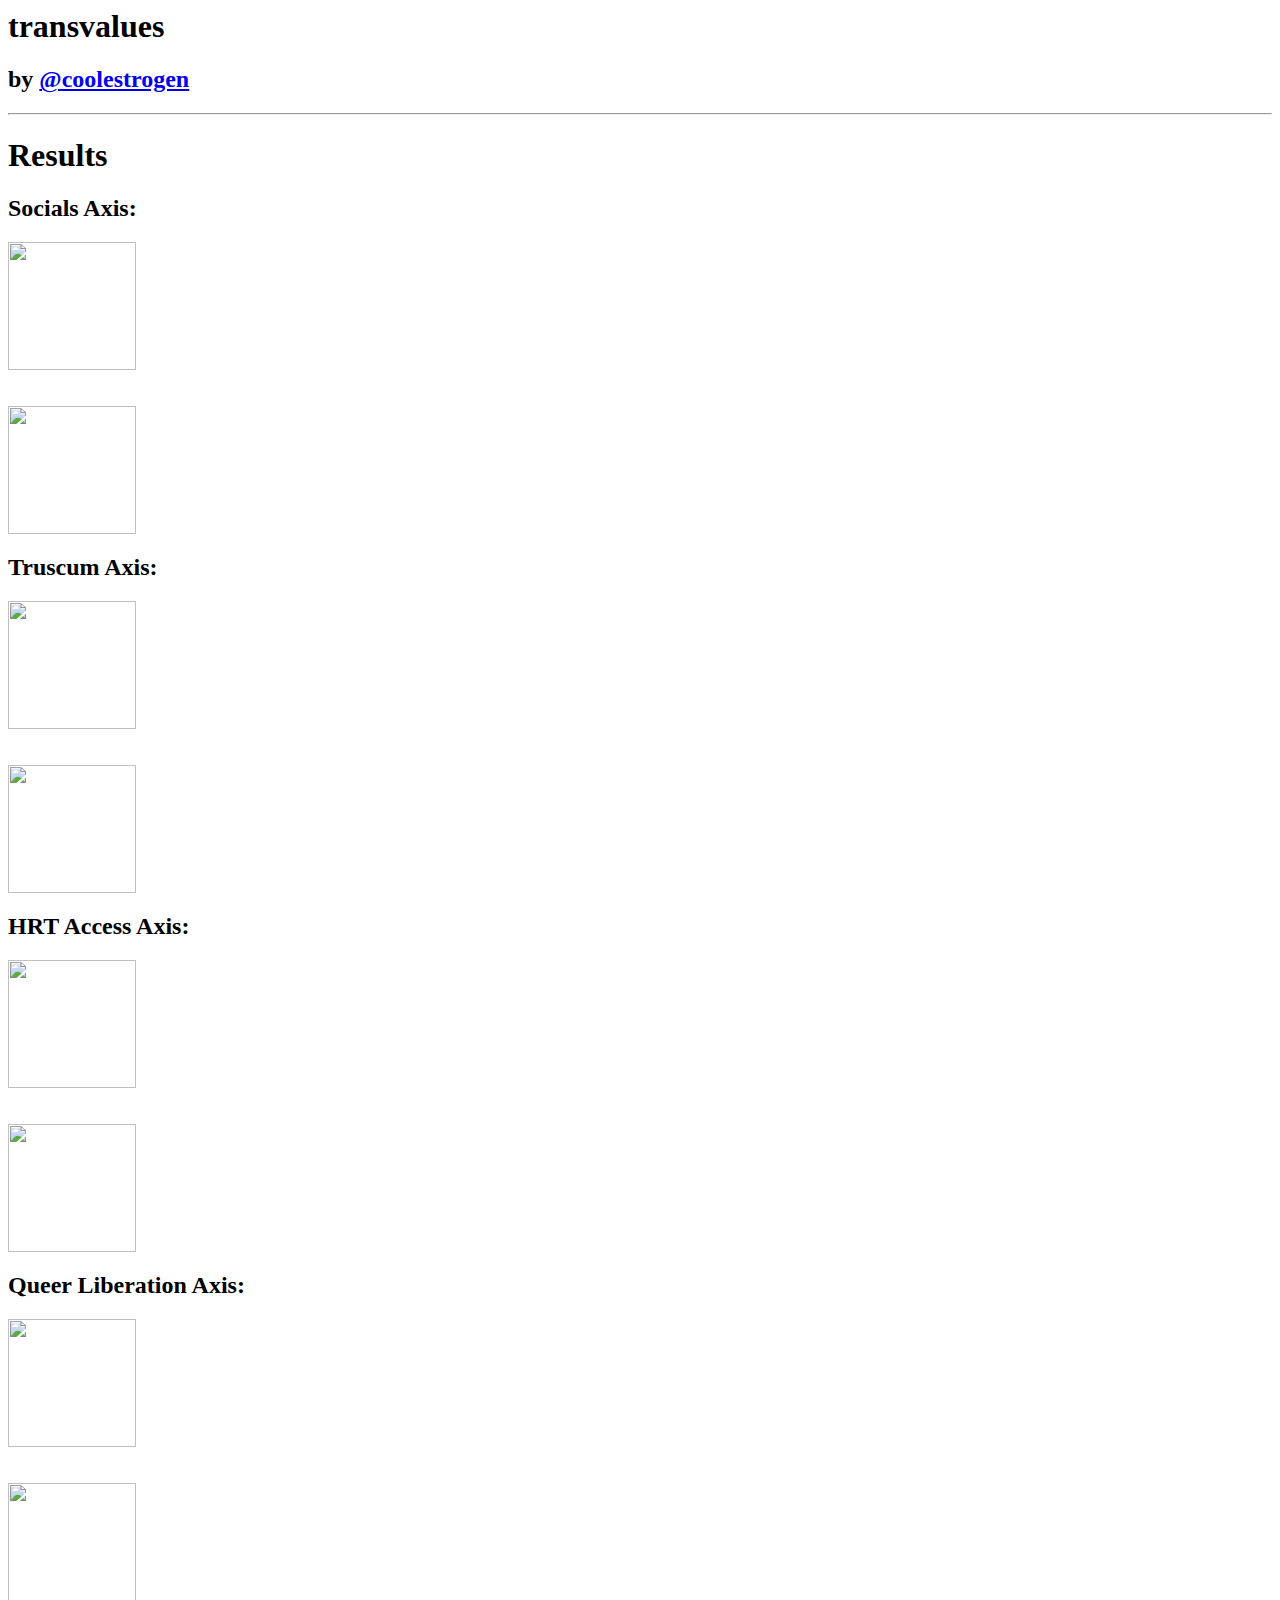
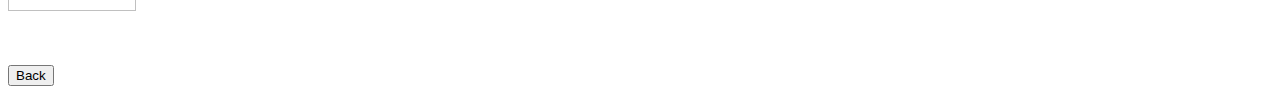
==== results.html @ ef5a30a3 "changed agree weight" ====
<head>
<link href="https://fonts.googleapis.com/css?family=Montserrat:300,400,700|Roboto:400,700" rel="stylesheet">
<link href='style.css' rel='stylesheet' type='text/css'>
<title>transvalues Results</title>
<link rel="icon" type="x-icon" href="icon.png">
<link rel="shortcut icon" type="x-icon" href="icon.png">
<meta charset="utf-8">

</head>
<script type="application/javascript"
        src="ideologies.js">
</script>

<body>
<h1>transvalues</h1>
<h2 id="twitplug">by <a id="twitplug" href="https://twitter.com/coolestrogen">@coolestrogen</a></h2>
<hr>

<h1>Results</h1>

<h2>Socials Axis: <span class="weight-300" id="socials-label"></span></h2>
<div class="axis">
    <img id="img-equality" src="value_images/twitter.png" height="128pt"/>
    <div class="bar equality" id="bar-equality"><div class="text-wrapper" id="equality"></div></div>
    <div class="bar wealth" id="bar-wealth"><div class="text-wrapper" id="wealth"></div></div>
    <img id="img-wealth" src="value_images/4chan.png" height="128pt"/>
</div>
<h2>Truscum Axis: <span class="weight-300" id="truscum-label"></span></h2>
<div class="axis">
    <img id="img-might" src="value_images/truscum.png" height="128pt"/>
    <div class="bar might" id="bar-might"><div class="text-wrapper" id="might"></div></div>
    <div class="bar peace" id="bar-peace"><div class="text-wrapper" id="peace"></div></div>
    <img id="img-peace" src="value_images/selfid.png" height="128pt"/>
</div>
<h2>HRT Access Axis: <span class="weight-300" id="state-label"></span></h2>
<div class="axis">
    <img id="img-liberty" src="value_images/diy.png" height="128pt"/>
    <div class="bar liberty" id="bar-liberty"><div class="text-wrapper" id="liberty"></div></div>
    <div class="bar authority" id="bar-authority"><div class="text-wrapper" id="authority"></div></div>
    <img id="img-authority" src="value_images/legit.png" height="128pt"/>
</div>
<h2>Queer Liberation Axis: <span class="weight-300" id="society-label"></span></h2>
<div class="axis">
    <img id="img-tradition" src="value_images/assimilation.png" height="128pt"/>
    <div class="bar tradition" id="bar-tradition"><div class="text-wrapper" id="tradition"></div></div>
    <div class="bar progress" id="bar-progress"><div class="text-wrapper" id="progress"></div></div>
    <img id="img-progress" src="value_images/liberation.png" height="128pt"/>
</div>
<br><br><br>
<button class="button" onclick="location.href='index.html';">Back</button> <br>
<script>
    function getQueryVariable(variable)
    {
           var query = window.location.search.substring(1)
           var vars = query.split("&")
           for (var i=0;i<vars.length;i++) {
                   var pair = vars[i].split("=")
                   if(pair[0] == variable) {return pair[1]}
           }
           return(NaN);
    }

    function setBarValue(name, value) {
        innerel = document.getElementById(name)
        outerel = document.getElementById("bar-" + name)
        outerel.style.width = (value + "%")
        innerel.innerHTML = (value + "%")
        if (innerel.offsetWidth + 20 > outerel.offsetWidth) {
            innerel.style.visibility = "hidden"
        }
    }

    socialsArray = ["r/traaaaaaaaa user","Reply guy","Edgy","4chan lurker","/tttt/ poster"]
    trusArray = ["Blaire White","Crippling Dysphoric","placeholder","placeholder","Xenogender Enjoyer"]
    hrtArray = ["Lena juicer","Informed consent fan","Safety concerned","placeholder","Medical Gatekeeper"]
    libArray = ["Assimilationist","Pride marcher","Pride marcher","Stonewall Fan","Transbian Mailbomber"]

    function setLabel(val,ary) {
        if (val > 100) { return "" } else
        if (val >= 80) { return ary[0] } else
        if (val >= 60) { return ary[1] } else
        if (val >= 40) { return ary[2] } else
        if (val >= 20) { return ary[3] } else
        if (val >= 0) { return ary[4] } else
        	{return ""}
    }

    equality  = getQueryVariable("e")
    peace     = getQueryVariable("d")
    liberty   = getQueryVariable("g")
    progress  = getQueryVariable("s")
    wealth    = (100 - equality).toFixed(1)
    might     = (100 - peace   ).toFixed(1)
    authority = (100 - liberty ).toFixed(1)
    tradition = (100 - progress).toFixed(1)

    setBarValue("equality", wealth)
    setBarValue("wealth", equality)
    setBarValue("peace", peace)
    setBarValue("might", might)
    setBarValue("liberty", authority)
    setBarValue("authority", liberty)
    setBarValue("progress", progress)
    setBarValue("tradition", tradition)

    document.getElementById("socials-label").innerHTML = setLabel(wealth, socialsArray)
    document.getElementById("truscum-label").innerHTML = setLabel(peace, trusArray)
    document.getElementById("state-label").innerHTML = setLabel(authority, hrtArray)
    document.getElementById("society-label").innerHTML = setLabel(tradition, libArray)

    ideology = ""
    ideodist = Infinity
    for (var i = 0; i < ideologies.length; i++) {
        dist = 0
        dist += Math.pow(Math.abs(ideologies[i].stats.socials - equality), 2)
        dist += Math.pow(Math.abs(ideologies[i].stats.hrt - liberty), 2)
        dist += Math.pow(Math.abs(ideologies[i].stats.trus - peace), 1.73856063)
        dist += Math.pow(Math.abs(ideologies[i].stats.lib - progress), 1.73856063)
        if (dist < ideodist) {
            ideology = ideologies[i].name
            ideodist = dist
        }
    }
    document.getElementById("ideology-label").innerHTML = ideology

    function createImage(src, x, y, w, h) {
        img = new Image ()
        img.src = src
        img.onLoad = function() {
            ctx.drawImage(img, x, y, w, h)
        }
    }

    window.onload = function() {
        var c = document.createElement("canvas")
        var ctx = c.getContext("2d")
        c.width = 800;
        c.height = 650;
        ctx.fillStyle = "#EEEEEE"
        ctx.fillRect(0,0,800,650);

        img = document.getElementById("img-equality")
        ctx.drawImage(img, 20, 170, 100, 100);
        img = document.getElementById("img-wealth")
        ctx.drawImage(img, 680, 170, 100, 100)
        img = document.getElementById("img-might")
        ctx.drawImage(img, 20, 290, 100, 100)
        img = document.getElementById("img-peace")
        ctx.drawImage(img, 680, 290, 100, 100)
        img = document.getElementById("img-liberty")
        ctx.drawImage(img, 20, 410, 100, 100)
        img = document.getElementById("img-authority")
        ctx.drawImage(img, 680, 410, 100, 100)
        img = document.getElementById("img-tradition")
        ctx.drawImage(img, 20, 530, 100, 100)
        img = document.getElementById("img-progress")
        ctx.drawImage(img, 680, 530, 100, 100)

        ctx.fillStyle="#222222"
        ctx.fillRect(120, 180, 560, 80)
        ctx.fillRect(120, 300, 560, 80)
        ctx.fillRect(120, 420, 560, 80)
        ctx.fillRect(120, 540, 560, 80)
        ctx.fillStyle="#f44336"
        ctx.fillRect(120, 184, 5.6*equality-2, 72)
        ctx.fillStyle="#00897b"
        ctx.fillRect(682-5.6*wealth, 184, 5.6*wealth-2, 72)
        ctx.fillStyle="#ff9800"
        ctx.fillRect(120, 304, 5.6*might-2, 72)
        ctx.fillStyle="#03a9f4"
        ctx.fillRect(682-5.6*peace, 304, 5.6*peace-2, 72)
        ctx.fillStyle="#ffeb3b"
        ctx.fillRect(120, 424, 5.6*liberty-2, 72)
        ctx.fillStyle="#3f51b5"
        ctx.fillRect(682-5.6*authority, 424, 5.6*authority-2, 72)
        ctx.fillStyle="#8bc34a"
        ctx.fillRect(120, 544, 5.6*tradition-2, 72)
        ctx.fillStyle="#9c27b0"
        ctx.fillRect(682-5.6*progress, 544, 5.6*progress-2, 72)
        ctx.fillStyle="#222222"
        ctx.font="700 80px Montserrat"
        ctx.textAlign="left"
        ctx.fillText("transvalues", 20, 90)
        ctx.font="50px Montserrat"
        ctx.fillText(ideology, 20, 140)

        ctx.textAlign="left"
        if (equality  > 30) {ctx.fillText(equality + "%", 130, 237.5)}
        if (might     > 30) {ctx.fillText(might + "%", 130, 357.5)}
        if (liberty   > 30) {ctx.fillText(liberty + "%", 130, 477.5)}
        if (tradition > 30) {ctx.fillText(tradition + "%", 130, 597.5)}
        ctx.textAlign="right"
        if (wealth    > 30) {ctx.fillText(wealth + "%", 670, 237.5)}
        if (peace     > 30) {ctx.fillText(peace + "%", 670, 357.5)}
        if (authority > 30) {ctx.fillText(authority + "%", 670, 477.5)}
        if (progress  > 30) {ctx.fillText(progress + "%", 670, 597.5)}

        ctx.font="300 30px Montserrat"
        ctx.fillText("transvalues.com", 780, 60)
		    ctx.fillText(version, 780, 90)
        ctx.textAlign="center"
        ctx.fillText("socials Axis: " + document.getElementById("socials-label").innerHTML, 400, 175)
        ctx.fillText("truscum Axis: " + document.getElementById("truscum-label").innerHTML, 400, 295)
        ctx.fillText("hrtaccess Axis: " + document.getElementById("state-label").innerHTML, 400, 415)
        ctx.fillText("liberation Axis: " + document.getElementById("society-label").innerHTML, 400, 535)

        document.getElementById("banner").src = c.toDataURL();
    }
    </script>
</body>
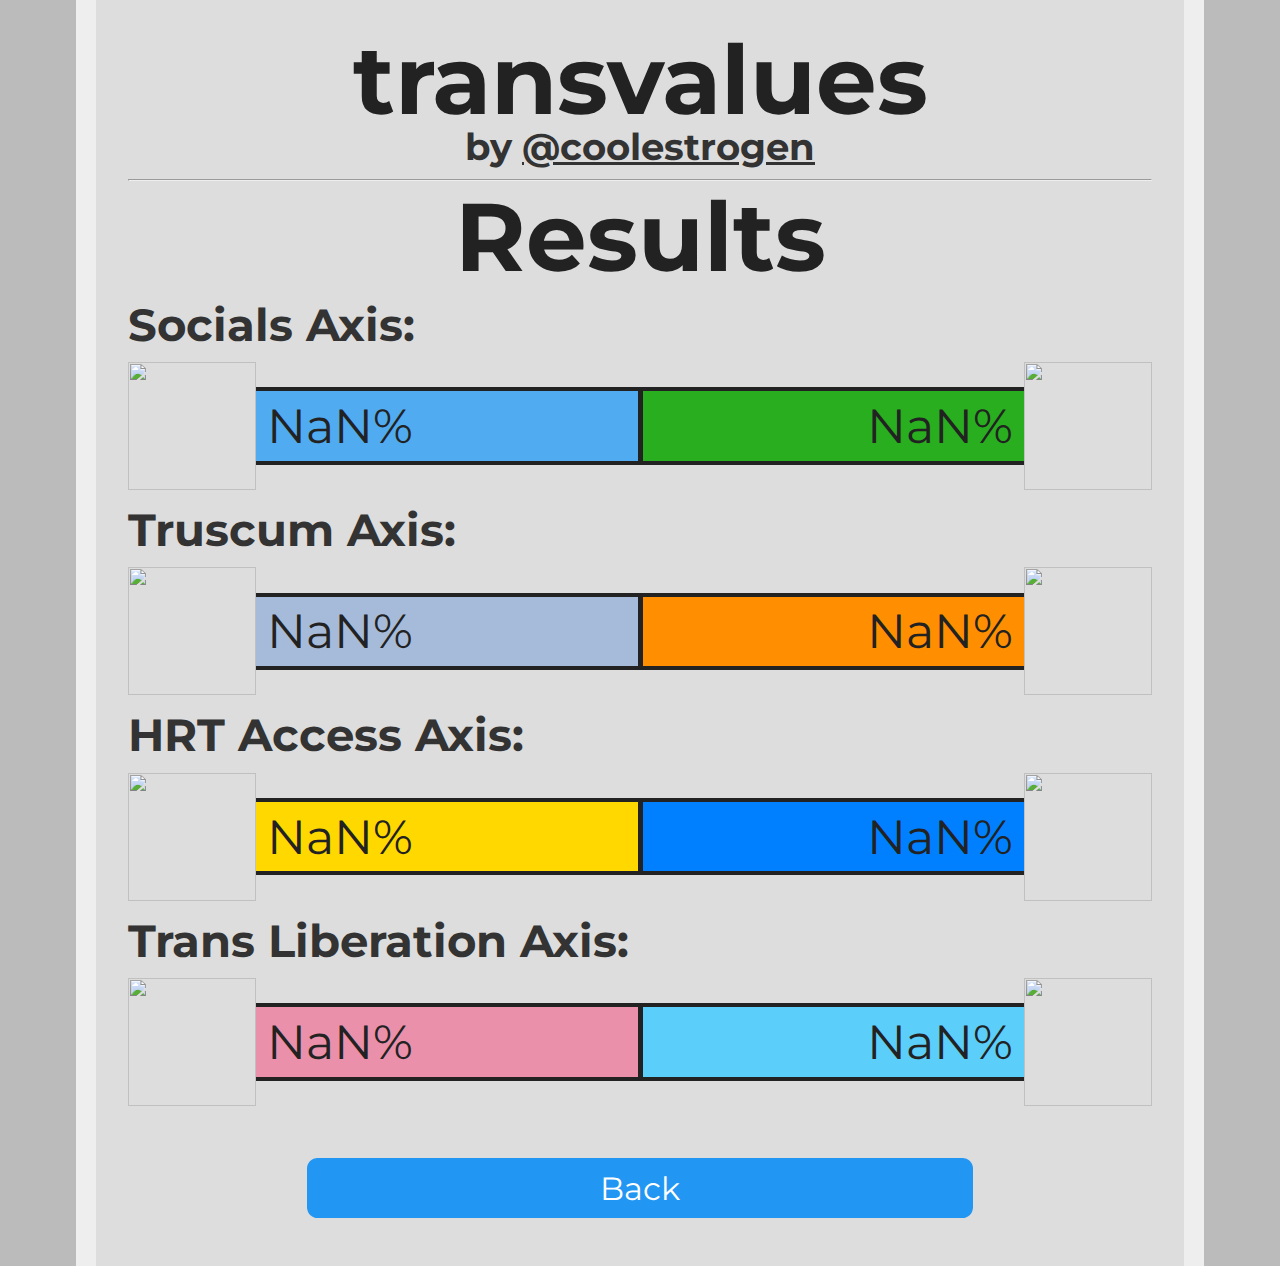
==== commit 1a1548bb: "fix" ====
--- a/results.html
+++ b/results.html
@@ -39,13 +39,14 @@
     <div class="bar authority" id="bar-authority"><div class="text-wrapper" id="authority"></div></div>
     <img id="img-authority" src="value_images/legit.png" height="128pt"/>
 </div>
-<h2>Queer Liberation Axis: <span class="weight-300" id="society-label"></span></h2>
+<h2>Trans Liberation Axis: <span class="weight-300" id="society-label"></span></h2>
 <div class="axis">
     <img id="img-tradition" src="value_images/assimilation.png" height="128pt"/>
     <div class="bar tradition" id="bar-tradition"><div class="text-wrapper" id="tradition"></div></div>
     <div class="bar progress" id="bar-progress"><div class="text-wrapper" id="progress"></div></div>
     <img id="img-progress" src="value_images/liberation.png" height="128pt"/>
 </div>
+
 <br><br><br>
 <button class="button" onclick="location.href='index.html';">Back</button> <br>
 <script>
@@ -65,15 +66,15 @@
         outerel = document.getElementById("bar-" + name)
         outerel.style.width = (value + "%")
         innerel.innerHTML = (value + "%")
-        if (innerel.offsetWidth + 20 > outerel.offsetWidth) {
+        if (innerel.offsetWidth + 20 > outerel.offsetWidth){
             innerel.style.visibility = "hidden"
         }
     }
 
-    socialsArray = ["r/traaaaaaaaa user","Reply guy","Edgy","4chan lurker","/tttt/ poster"]
-    trusArray = ["Blaire White","Crippling Dysphoric","placeholder","placeholder","Xenogender Enjoyer"]
-    hrtArray = ["Lena juicer","Informed consent fan","Safety concerned","placeholder","Medical Gatekeeper"]
-    libArray = ["Assimilationist","Pride marcher","Pride marcher","Stonewall Fan","Transbian Mailbomber"]
+    socialsArray = ["r/traaaaaaaaa User","Private Quote Tweeter","Edgy","4chan Lurker","/tttt/ Poster"]
+    trusArray = ["Blaire White","Crippling Dysphoric","Annoyed Progressive","Xenogender Enjoyer","MOGAI"]
+    hrtArray = ["Lena Juicer","Spiro And Estro From Vanuatu","Informed Consent Fan","Concerned","Medical Gatekeeper"]
+    libArray = ["Assimilationist","Reformist","Pride Marcher","Stonewall Fan","Transbian Mailbomber"]
 
     function setLabel(val,ary) {
         if (val > 100) { return "" } else
@@ -104,24 +105,9 @@
     setBarValue("tradition", tradition)
 
     document.getElementById("socials-label").innerHTML = setLabel(wealth, socialsArray)
-    document.getElementById("truscum-label").innerHTML = setLabel(peace, trusArray)
+    document.getElementById("truscum-label").innerHTML = setLabel(might, trusArray)
     document.getElementById("state-label").innerHTML = setLabel(authority, hrtArray)
     document.getElementById("society-label").innerHTML = setLabel(tradition, libArray)
-
-    ideology = ""
-    ideodist = Infinity
-    for (var i = 0; i < ideologies.length; i++) {
-        dist = 0
-        dist += Math.pow(Math.abs(ideologies[i].stats.socials - equality), 2)
-        dist += Math.pow(Math.abs(ideologies[i].stats.hrt - liberty), 2)
-        dist += Math.pow(Math.abs(ideologies[i].stats.trus - peace), 1.73856063)
-        dist += Math.pow(Math.abs(ideologies[i].stats.lib - progress), 1.73856063)
-        if (dist < ideodist) {
-            ideology = ideologies[i].name
-            ideodist = dist
-        }
-    }
-    document.getElementById("ideology-label").innerHTML = ideology
 
     function createImage(src, x, y, w, h) {
         img = new Image ()
--- a/style.css
+++ b/style.css
@@ -0,0 +1,322 @@
+html {
+    background-color: #bbbbbb;
+    padding: 0px;
+    scroll-behavior: smooth;
+}
+body {
+    width: 80%;
+    min-height: calc(100vh - 4em);
+    margin: 0 auto;
+    padding: 2em;
+    background-color: #dddddd;
+    border-color: #eeeeee;
+    border-left-style: solid;
+    border-right-style: solid;
+    border-width: 20px;
+}
+p {
+    color: #444444;
+    font-family: 'Roboto', sans-serif;
+    font-size: 18.5pt;
+    line-height: 1.15;
+    margin: 4pt;
+}
+
+p.value {
+    margin-top: 22px;
+    margin-bottom: 22px;
+    text-indent: -16pt;
+    margin-left: 20pt;
+    font-size: 24pt;
+    line-height: 2.11666656px;
+    letter-spacing: 0.03em;
+    font-family: 'Montserrat';
+}
+
+p.axis_name {
+    margin-top: 50px;
+    color: #333333;
+    font-size: 19pt;
+    font-family: 'Montserrat';
+}
+p.question {
+    margin: 16pt auto;
+    color: #333333;
+    font-family: 'Montserrat', sans-serif;
+    font-weight: normal;
+    width: 70%;
+    min-width: 500pt;
+    min-height: 144pt;
+    background-color: #eeeeee;
+    padding: 16pt;
+    border-radius: 16pt;
+    font-size: 36pt;
+    display: flex;
+    justify-content: center;
+    align-items: center;
+    text-align: center;
+
+}
+h1 {
+    color: #222222;
+    font-family: 'Montserrat', sans-serif;
+    font-size: 72pt;
+    text-align: center;
+    line-height: 72pt;
+    margin-top: 0pt;
+    margin-bottom: 0pt;
+}
+#twitplug {
+  color: #333333;
+  font-family: 'Montserrat', sans-serif;
+  font-size: 28pt;
+  text-align: center;
+  line-height: 28pt;
+  margin-top: 0pt;
+  margin-bottom: 10pt;
+}
+h2 {
+    color: #333333;
+    font-family: 'Montserrat', sans-serif;
+    font-size: 34pt;
+    line-height: 36pt;
+    margin-top: 12pt;
+    margin-bottom: 10pt;
+}
+li {
+    font-size: 16pt;
+    text-indent: 16pt;
+}
+a {
+    font-family: inherit;
+}
+div.center {
+    background-color: #eeeeee;
+    font-family: 'Montserrat', sans-serif;
+    border-radius: 8pt;
+    padding: 6pt;
+    color: white;
+    width: 50%;
+    min-width: 488pt;
+    text-align: center;
+    text-decoration: none;
+    display: block;
+    font-size: 24pt;
+    margin: auto;
+}
+div.leftexplain {
+    display: block;
+    text-align: left;
+    padding-left: 175px;
+    padding-right: 40px;
+    margin:auto;
+    min-height: 160px;
+}
+div.rightexplain {
+    display: block;
+    text-align: left;
+    padding-left: 40px;
+    margin:auto;
+    min-height: 160px;
+}
+img.leftexplain {
+    display: block;
+    float: left;
+    width: 160px;
+    margin:auto;
+    transition: transform .3s;
+}
+img.rightexplain {
+    display: block;
+    float: right;
+    width: 160px;
+    transition: transform .3s;
+}
+img.quadcolumn {
+    width: 23.75%;
+    transition: transform .3s;
+}
+img.quadcolumn:hover {
+    transform: scale(1.05);
+  }
+div.quadcolumn {
+    width: 23.75%;
+}
+div.axis_name {
+    color: #333333;
+    font-size: 19pt;
+    font-family: 'Montserrat';
+    display: inline-block;
+    padding-bottom: 8.65pt;
+}
+.spacer {
+    display: flex;
+}
+.spacer > div{
+    margin-top: 10px;
+    display: inline-block;
+    *display: inline; /* For IE7 */
+    text-align: center;
+}
+.button {
+    background-color: #2196f3;
+    font-family: 'Montserrat', sans-serif;
+    border: none;
+    border-radius: 8pt;
+    color: white;
+    padding: 8pt;
+    width: 50%;
+    min-width: 500pt;
+    text-align: center;
+    text-decoration: none;
+    display: block;
+    font-size: 24pt;
+    margin: -2px auto;
+    cursor: pointer;
+}
+.button:hover, .button:focus { background: #1687e0; }
+.stronglyAgree { background: #1b5e20; }
+.stronglyAgree:hover, .stronglyAgree:focus { background: #154a19; }
+.agree { background: #4caf50; }
+.agree:hover, .agree:focus { background: #29942e; }
+.neutral { background: #949494; }
+.neutral:hover, .neutral:focus { background: #656565; }
+.disagree { background: #f44336; }
+.disagree:hover, .disagree:focus { background: #d6271a; }
+.stronglyDisagree { background: #b71c1c; }
+.stronglyDisagree:hover, .stronglyDisagree:focus { background: #a00e0e; }
+
+.small_button, .small_button_off {
+    background-color: #333;
+    font-family: 'Montserrat', sans-serif;
+    border: none;
+    border-radius: 8pt;
+    color: white;
+    padding: 8pt;
+    width: 10%;
+    min-width: 100pt;
+    text-align: center;
+    text-decoration: none;
+    display: block;
+    font-size: 18pt;
+    margin: -2px auto;
+    cursor: pointer;
+}
+
+.small_button:hover, .small_button:focus {
+    background: #222;
+}
+
+.small_button_off {
+    background-color: #ddd;
+    color: #888;
+    border: 2px solid #888;
+    cursor: not-allowed;
+    margin: -4px auto;
+}
+.arrow {
+    width: 60%;
+    height: auto;
+}
+div.explanation_blurb_left {
+    vertical-align: top;
+    width: 37%;
+    margin-left: 1%;
+    margin-right: 1%;
+}
+div.explanation_blurb_right {
+    vertical-align: top;
+    width: 37%;
+    margin-left: 1%;
+    margin-right: 1%;
+}
+div.explanation_axis {
+    width: 20.9%;
+    vertical-align: top;
+}
+div.axis {
+    width: 100%;
+    display: flex;
+    align-items: center;
+    justify-content: center;
+}
+div.bar {
+    height: 36pt;
+    line-height: 36pt;
+    padding: 8pt;
+    margin-top: 4pt;
+    margin-bottom: 4pt;
+    border-width: 4px;
+    border-right-width: 1px;
+    border-top-style: solid;
+    border-bottom-style: solid;
+    border-color: #222222;
+    background-color: #eeeeee;
+    display: block;
+    width: 50%;
+}
+div.text-wrapper {
+    font-family: 'Montserrat', sans-serif;
+    font-size: 36pt;
+    line-height: 36pt;
+    color: #222222;
+    display: inline-block;
+}
+div.equality {
+    background-color: #50ABF1;
+    text-align: left;
+    border-right-style: solid;
+}
+div.wealth {
+    background-color: #28AE1F;
+    text-align: right;
+    border-left-style: solid;
+}
+div.liberty {
+    background-color: #FFD800;
+    text-align: left;
+    border-right-style: solid;
+}
+div.authority {
+    background-color: #0080FF;
+    text-align: right;
+    border-left-style: solid;
+}
+div.peace {
+    background-color: #FF8F00;
+    text-align: right;
+    border-left-style: solid;
+}
+div.might {
+    background-color: #A6BBDA;
+    text-align: left;
+    border-right-style: solid;
+}
+div.progress {
+    background-color: #5BCEFA;
+    text-align: right;
+    border-left-style: solid;
+}
+div.tradition {
+    background-color: #EA90AB;
+    text-align: left;
+    border-right-style: solid;
+}
+span.weight-300 {
+    font-weight: 300;
+}
+.explanation_bg {
+    background-color: #eeeeee;
+    border-radius: 25px;
+    margin-top: 15px;
+}
+#banner {
+    border-color: #444444;
+    border-style: solid;
+    border-width: 2px;
+    border-radius: 8pt;
+    display: block;
+    margin: 8pt;
+    margin-left: auto;
+    margin-right: auto;
+}
